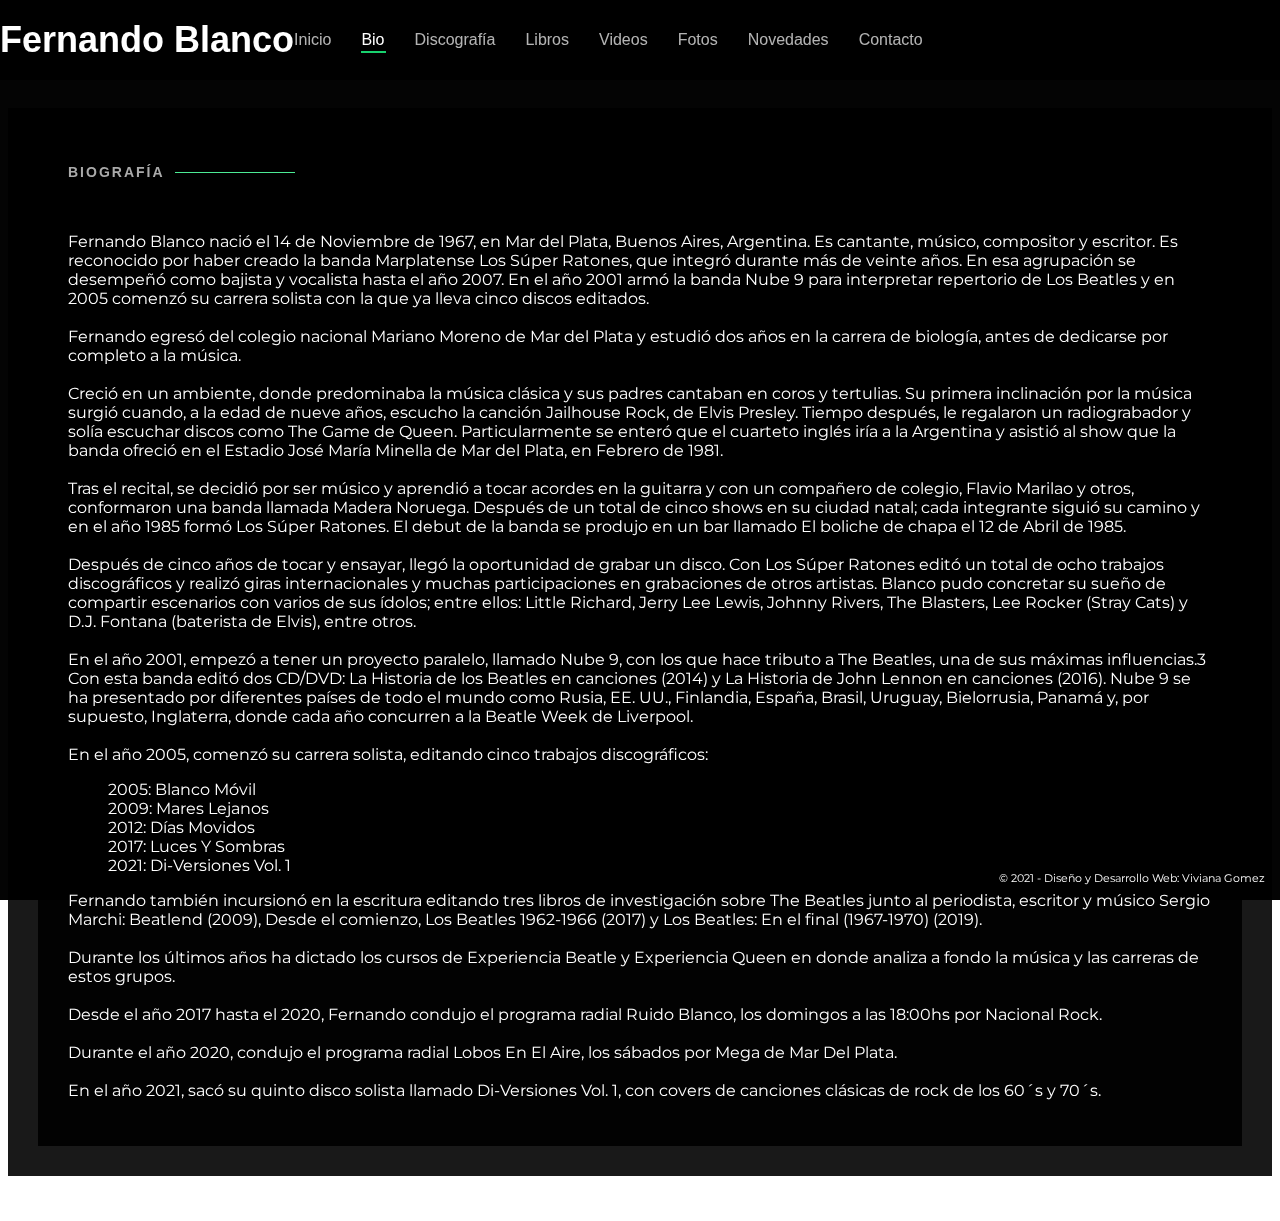
==== sitio/bio.html @ 7fdde0a2 "Add files via upload" ====
<!DOCTYPE html>
<html lang="en">

<head>
    <meta charset="UTF-8">
    <meta name="viewport" content="width=device-width, initial-scale=1.0">
    <title>Fernando Blanco - Sitio Oficial</title>
    <link rel="preconnect" href="https://fonts.googleapis.com">
    <link rel="preconnect" href="https://fonts.gstatic.com" crossorigin>
    <link href="https://fonts.googleapis.com/css2?family=Montserrat:wght@200&display=swap" rel="stylesheet">
    <link href="https://cdn.jsdelivr.net/npm/bootstrap@5.0.2/dist/css/bootstrap.min.css" rel="stylesheet"
        integrity="sha384-EVSTQN3/azprG1Anm3QDgpJLIm9Nao0Yz1ztcQTwFspd3yD65VohhpuuCOmLASjC" crossorigin="anonymous">
    <link rel="stylesheet" href="https://cdn.jsdelivr.net/npm/bootstrap-icons@1.5.0/font/bootstrap-icons.css">
    <link rel="stylesheet" href="https://stackpath.bootstrapcdn.com/font-awesome/4.7.0/css/font-awesome.min.css">
    <link rel="stylesheet" href="css/style.css">
</head>

<body>
    <header id="header" class="header-top">
        <div class="container">

            <h1><a href="index.html">Fernando Blanco</a></h1>

            <nav id="navbar" class="navbar">
                <ul>
                    <li><a class="nav-link" href="index.html">Inicio</a></li>
                    <li><a class="nav-link active" href="bio.html">Bio</a></li>
                    <li><a class="nav-link" href="discos.html">Discografía</a></li>
                    <li><a class="nav-link" href="libros.html">Libros</a></li>
                    <li><a class="nav-link" href="videos.html">Videos</a></li>
                    <li><a class="nav-link" href="fotos.html">Fotos</a></li>
                    <li><a class="nav-link" href="news.html">Novedades</a></li>
                    <li><a class="nav-link" href="contact.html">Contacto</a></li>
                </ul>
                <i class="bi mobile-nav-toggle bi-list"></i>
            </nav><!-- .navbar -->

            <div class="social-links">
                <a href="#" class="twitter"><i class="bi bi-twitter"></i></a>
                <a href="#" class="facebook"><i class="bi bi-facebook"></i></a>
                <a href="#" class="instagram"><i class="bi bi-instagram"></i></a>
                <a href="#" class="linkedin"><i class="bi bi-linkedin"></i></a>
            </div>
        </div>
    </header>
    <section id="bio" class="bio section-show">
        <div class="bio container">
            <div class="bio container">
                <div class="section-title">
                    <h2>Biografía</h2>
                </div>
                <center><img src="../fjb/img/bio.jpg" alt=""></center>
                <p class="fst-italic">

                    Fernando Blanco nació el 14 de Noviembre de 1967, en Mar del Plata, Buenos Aires, Argentina. Es
                    cantante, músico, compositor y escritor.​ Es reconocido por haber creado la banda Marplatense
                    Los
                    Súper Ratones, que integró durante más de veinte años. En esa agrupación se desempeñó como
                    bajista y
                    vocalista hasta el año 2007. En el año 2001 armó la banda Nube 9 para interpretar repertorio de
                    Los
                    Beatles y en 2005 comenzó su carrera solista con la que ya lleva cinco discos editados.
                    <br><br>
                    Fernando egresó del colegio nacional Mariano Moreno de Mar del Plata y estudió dos años en la
                    carrera
                    de biología, antes de dedicarse por completo a la música.
                    <br><br>
                    Creció en un ambiente, donde predominaba la música clásica y sus padres cantaban en coros y
                    tertulias. Su primera inclinación por la música surgió cuando, a la edad de nueve años, escucho
                    la
                    canción Jailhouse Rock, de Elvis Presley. Tiempo después, le regalaron un radiograbador y solía
                    escuchar discos como The Game de Queen. Particularmente se enteró que el cuarteto inglés iría a
                    la
                    Argentina y asistió al show que la banda ofreció en el Estadio José María Minella de Mar del
                    Plata,
                    en Febrero de 1981.
                    <br><br>
                    Tras el recital, se decidió por ser músico y aprendió a tocar acordes en la guitarra y con un
                    compañero de colegio, Flavio Marilao y otros, conformaron una banda llamada Madera Noruega.
                    Después
                    de un total de cinco shows en su ciudad natal; cada integrante siguió su camino y en el año 1985
                    formó Los Súper Ratones. El debut de la banda se produjo en un bar llamado El boliche de chapa
                    el 12
                    de Abril de 1985.
                    <br><br>
                    Después de cinco años de tocar y ensayar, llegó la oportunidad de grabar un disco. Con Los Súper
                    Ratones editó un total de ocho trabajos discográficos y realizó giras internacionales y muchas
                    participaciones en grabaciones de otros artistas. Blanco pudo concretar su sueño de compartir
                    escenarios con varios de sus ídolos; entre ellos: Little Richard, Jerry Lee Lewis, Johnny
                    Rivers,
                    The Blasters, Lee Rocker (Stray Cats) y D.J. Fontana (baterista de Elvis), entre otros.
                    <br><br>
                    En el año 2001, empezó a tener un proyecto paralelo, llamado Nube 9, con los que hace tributo a
                    The
                    Beatles, una de sus máximas influencias.3​ Con esta banda editó dos CD/DVD: La Historia de los
                    Beatles en canciones (2014) y La Historia de John Lennon en canciones (2016). Nube 9 se ha
                    presentado por diferentes países de todo el mundo como Rusia, EE. UU., Finlandia, España,
                    Brasil,
                    Uruguay, Bielorrusia, Panamá y, por supuesto, Inglaterra, donde cada año concurren a la Beatle
                    Week
                    de Liverpool.
                    <br><br>
                    En el año 2005, comenzó su carrera solista, editando cinco trabajos discográficos:
                <ul class="fst-italic" style="list-style-type: none;">
                    <li>2005: Blanco Móvil</li>
                    <li>2009: Mares Lejanos</li>
                    <li>2012: Días Movidos</li>
                    <li>2017: Luces Y Sombras</li>
                    <li>2021: Di-Versiones Vol. 1</li>
                </ul>
                <p class="fst-italic">Fernando también incursionó en la escritura editando tres libros de
                    investigación
                    sobre The Beatles junto al periodista, escritor y músico Sergio Marchi: Beatlend (2009), Desde
                    el
                    comienzo, Los Beatles 1962-1966 (2017) y Los Beatles: En el final (1967-1970) (2019).
                    <br><br>
                    Durante los últimos años ha dictado los cursos de Experiencia Beatle y Experiencia Queen en
                    donde
                    analiza a fondo la música y las carreras de estos grupos.
                    <br><br>
                    Desde el año 2017 hasta el 2020, Fernando condujo el programa radial Ruido Blanco, los domingos
                    a
                    las 18:00hs por Nacional Rock.
                    <br><br>
                    Durante el año 2020, condujo el programa radial Lobos En El Aire, los sábados por Mega de Mar
                    Del
                    Plata.
                    <br><br>
                    En el año 2021, sacó su quinto disco solista llamado Di-Versiones Vol. 1, con covers de
                    canciones
                    clásicas de rock de los 60´s y 70´s.
                </p>
                </p>
            </div>
        </div>
        <div class="creditos">
            © 2021 - Diseño y Desarrollo Web: Viviana Gomez</a>
        </div>
</body>
---- sitio/css/style.css ----
/*--------------------------------------------------------------
# General
--------------------------------------------------------------*/
body {
      font-family: 'Montserrat', sans-serif;
      background-color: #040404;
      color: #fff;
      position: relative;
      background: transparent;
     }

body::before {
              content: "";
              position: fixed;
              background: #040404 url("../img/index.jpg") top right no-repeat;
              background-size: cover;
              left: 0;
              right: 0;
              top: 0;
              height: 100vh;
              z-index: -1;
             }

@media (min-width: 1024px) {
                            body::before {
                            background-attachment: fixed;
                                         }
                           }

a {
   color: #18d26e;
   text-decoration: none;
  }

a:hover {
         color: #35e888;
         text-decoration: none;
        }

h1, h2, h3, h4, h5, h6 {
                        font-family: "Raleway", sans-serif;
                       }

/*--------------------------------------------------------------
# Header
--------------------------------------------------------------*/
#header {
         transition: ease-in-out 0.3s;
         position: relative;
         height: 100vh;
         display: flex;
         align-items: center;
         z-index: 997;
         overflow-y: auto;
        }

#header * {
           transition: ease-in-out 0.3s;
          }

#header h1 {
            font-size: 48px;
            margin: 0;
            padding: 0;
            line-height: 1;
            font-weight: 700;
            font-family: "Poppins", sans-serif;
           }

#header h1 a, #header h1 a:hover {
                                  color: #fff;
                                  line-height: 1;
                                  display: inline-block;
                                  }

#header h2 {
            font-size: 24px;
            margin-top: 20px;
            color: rgba(255, 255, 255, 0.8);
           }

#header img {
             padding: 0;
             margin: 0;
            }

#header .social-links {
                       margin-top: 40px;
                       display: flex;
                      }

#header .social-links a {
                         font-size: 20px;
                         display: flex;
                         justify-content: center;
                         align-items: center;
                         background: rgba(255, 255, 255, 0.1);
                         color: #fff;
                         line-height: 1;
                         margin-right: 8px;
                         border-radius: 50%;
                         width: 40px;
                         height: 40px;
                        }

#header .social-links a:hover {
                               background: #18d26e;
                              }

@media (max-width: 992px) {
                           #header h1 {
                                       font-size: 36px;
                                      }

                            #header h2 {
                                        font-size: 20px;
                                        line-height: 30px;
                                       }

                            #header .social-links {
                                                   margin-top: 15px;
                                                  }
                            
                             #header .container {
                                                 display: flex;
                                                 flex-direction: column;
                                                 align-items: center;
                                                }
                          }

/* Header Top */
#header.header-top {
                    height: 80px;
                    position: fixed;
                    left: 0;
                    top: 0;
                    right: 0;
                    background: rgba(0, 0, 0, 0.9);
                   }

#header.header-top .social-links, #header.header-top h2 {
                                                         display: none;
                                                        }

#header.header-top h1 {
                       margin-right: auto;
                       font-size: 36px;
                      }

#header.header-top .container {
                               display: flex;
                               align-items: center;
                              }

#header.header-top .navbar {
                            margin: 0;
                           }

@media (max-width: 768px) {
                           #header.header-top {
                                               height: 60px;
                                              }
                           #header.header-top h1 {
                                                  font-size: 26px;
                                                 }
                          }

/*--------------------------------------------------------------
# Navigation Menu
--------------------------------------------------------------*/
/**
* Desktop Navigation 
*/
.navbar {
         padding: 0;
         margin-top: 35px;
        }
      
.navbar ul {
            margin: 0;
            padding: 0;
            display: flex;
            list-style: none;
            align-items: center;
           }
      
.navbar li {
            position: relative;
           }
      
.navbar li + li {
                 margin-left: 30px;
                }

.navbar a, .navbar a:focus {
                            display: flex;
                            align-items: center;
                            justify-content: space-between;
                            padding: 0;
                            font-family: "Poppins", sans-serif;
                            font-size: 16px;
                            font-weight: 400;
                            color: rgba(255, 255, 255, 0.7);
                            white-space: nowrap;
                            transition: 0.3s;
                           }
                      
.navbar a i, .navbar a:focus i {
                                font-size: 12px;
                                line-height: 0;
                                margin-left: 5px;
                               }
                      
.navbar a:before {
                  content: "";
                  position: absolute;
                  width: 0;
                  height: 2px;
                  bottom: -4px;
                  left: 0;
                  background-color: #18d26e;
                  visibility: hidden;
                  width: 0px;
                  transition: all 0.3s ease-in-out 0s;
                 }
                      
.navbar a:hover:before, .navbar li:hover > a:before, .navbar .active:before {
                                                                             visibility: visible;
                                                                             width: 25px;
                                                                            }
                      
.navbar a:hover, .navbar .active, .navbar .active:focus, .navbar li:hover > a {
                                                                               color: #fff;
                                                                              }

/**
* Mobile Navigation 
*/
.mobile-nav-toggle {
                    color: #fff;
                    font-size: 28px;
                    cursor: pointer;
                    display: none;
                    line-height: 0;
                    transition: 0.5s;
                    position: fixed;
                    right: 15px;
                    top: 15px;
                   }
      
@media (max-width: 991px) {
                           .mobile-nav-toggle {
                                               display: block;
                                              }
                           .navbar ul {
                                       display: none;
                                      }
                          }
      
.navbar-mobile {
                position: fixed;
                overflow: hidden;
                top: 0;
                right: 0;
                left: 0;
                bottom: 0;
                background: rgba(0, 0, 0, 0.9);
                transition: 0.3s;
                z-index: 999;
                margin-top: 0;
               }
      
.navbar-mobile .mobile-nav-toggle {
                                   position: absolute;
                                   top: 15px;
                                   right: 15px;
                                  }
      
.navbar-mobile ul {
                   display: block;
                   position: absolute;
                   top: 55px;
                   right: 15px;
                   bottom: 45px;
                   left: 15px;
                   padding: 10px 0;
                   overflow-y: auto;
                   transition: 0.3s;
                   border: 2px solid rgba(255, 255, 255, 0.2);
                  }
      
.navbar-mobile li {
                   padding: 12px 20px;
                  }
      
.navbar-mobile li + li {
                        margin: 0;
                       }
      
.navbar-mobile a {
                  font-size: 16px;
                  position: relative;
                 }

/*--------------------------------------------------------------
# Creditos
--------------------------------------------------------------*/
.creditos {
           position: fixed;
           right: 0;
           left: 0;
           bottom: 0;
           padding: 15px;
           text-align: right;
           font-size: 11px;
           color: #fff;
           z-index: 999999;
          }
      
@media (max-width: 992px) {
                           .creditos {
                                      text-align: center;
                                      padding: 10px;
                                      background: rgba(0, 0, 0, 0.8);
                                     }
                          }

/*--------------------------------------------------------------
# Sections 
--------------------------------------------------------------*/
section {
         overflow: hidden;
         position: absolute;
         width: 100%;
         top: 140px;
         bottom: 100%;
         opacity: 0;
         transition: ease-in-out 0.4s;
         z-index: 2;
        }
      
section.section-show {
                      top: 100px;
                      bottom: auto;
                      opacity: 1;
                      padding-bottom: 45px;
                     }
      
section .container {
                    background: rgba(0, 0, 0, 0.9);
                    padding: 30px;
                   }
      
@media (max-width: 768px) {
                           section {
                                    top: 120px;
                                   }
                           section.section-show {
                                                 top: 80px;
                                                }
                          }
      
.section-title h2 {
                   font-size: 14px;
                   font-weight: bold;
                   padding: 0;
                   line-height: 1px;
                   margin: 0 0 20px 0;
                   letter-spacing: 2px;
                   text-transform: uppercase;
                   color: #aaaaaa;
                   font-family: "Poppins", sans-serif;
                  }
      
.section-title h2::after {
                          content: "";
                          width: 120px;
                          height: 1px;
                          display: inline-block;
                          background: #4ceb95;
                          margin: 4px 10px;
                         }
      
.section-title p {
                  margin: 0;
                  margin: -15px 0 15px 0;
                  font-size: 36px;
                  font-weight: 700;
                  text-transform: uppercase;
                  font-family: "Poppins", sans-serif;
                  color: #fff;
                 }

/*--------------------------------------------------------------
# Bio
--------------------------------------------------------------*/
.bio .content h3 {
                  font-weight: 700;
                  font-size: 26px;
                  color: #18d26e;
                 }     
.bio.content p:last-child {
                           margin-bottom: 0;
                          }
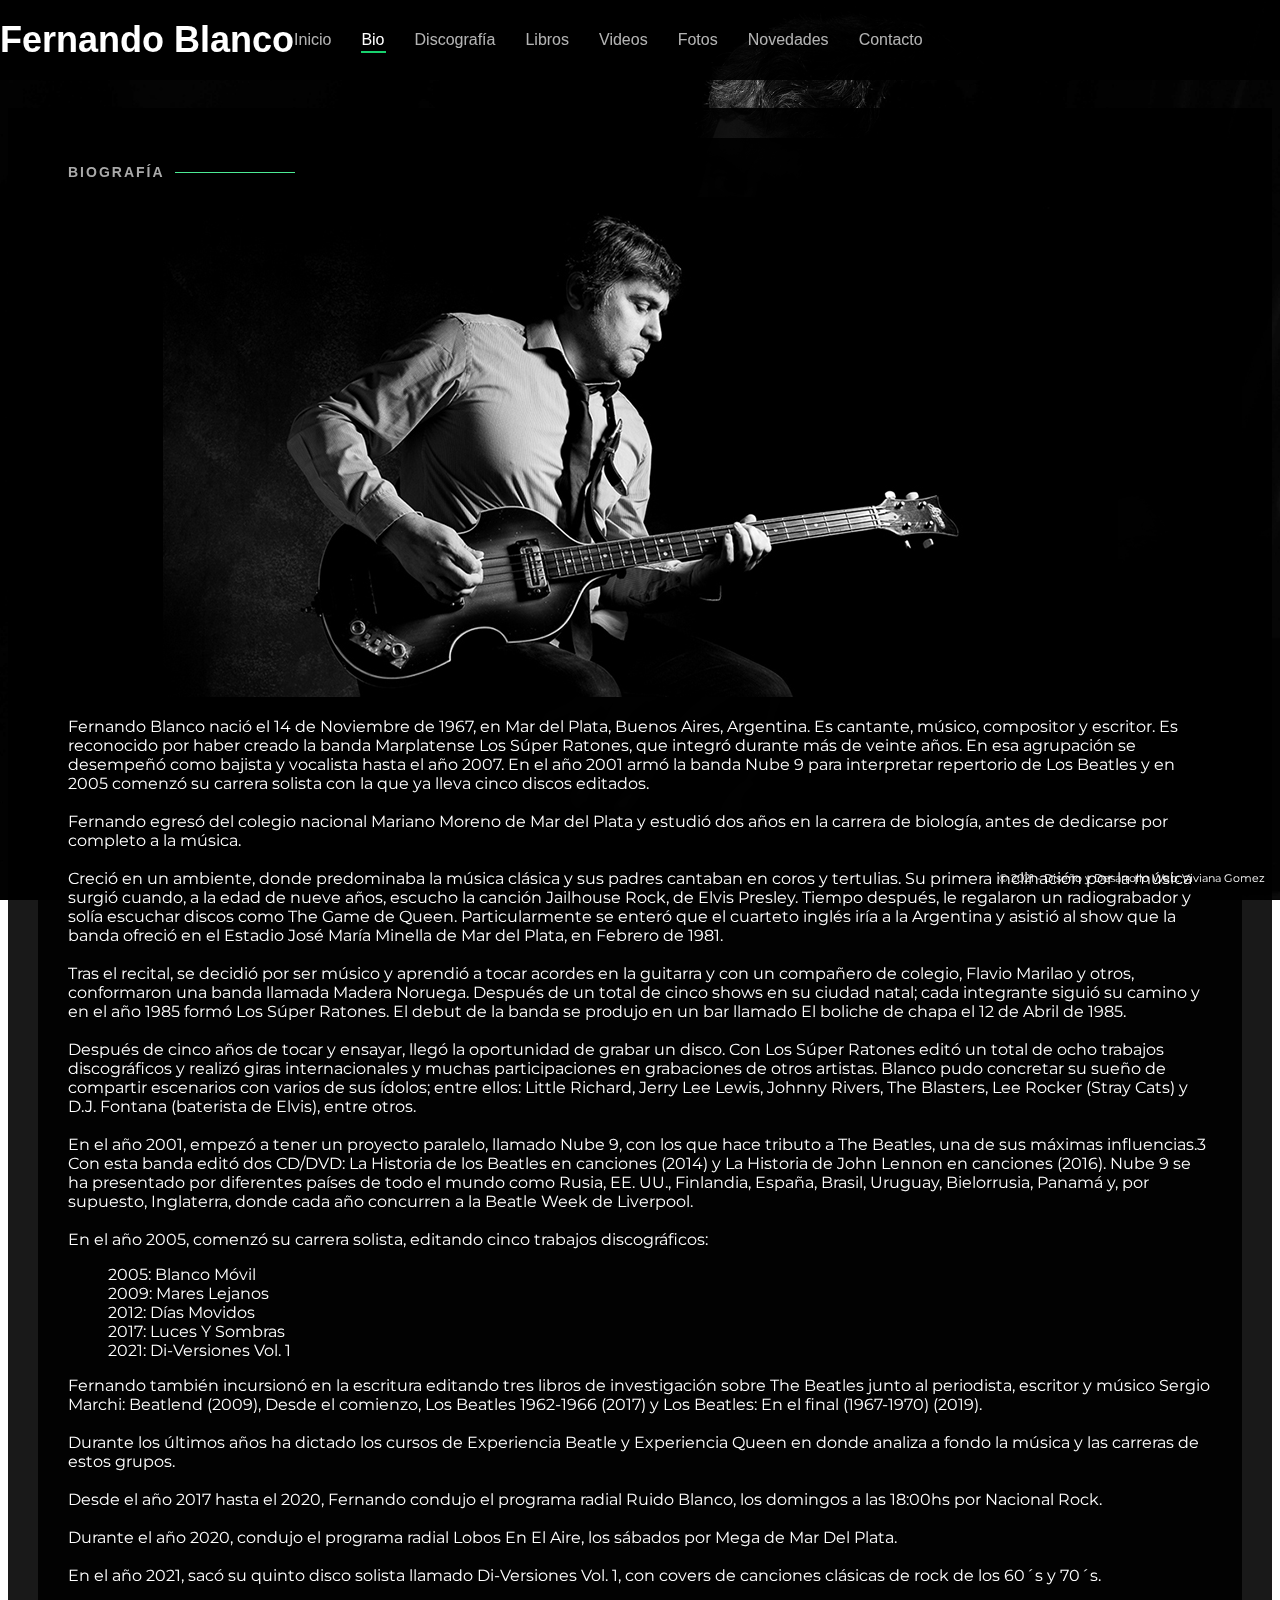
==== commit 7612f219: "Update bio.html" ====
--- a/sitio/bio.html
+++ b/sitio/bio.html
@@ -49,7 +49,7 @@
                 <div class="section-title">
                     <h2>Biografía</h2>
                 </div>
-                <center><img src="../fjb/img/bio.jpg" alt=""></center>
+                <center><img src="../sitio/img/bio.jpg" alt=""></center>
                 <p class="fst-italic">
 
                     Fernando Blanco nació el 14 de Noviembre de 1967, en Mar del Plata, Buenos Aires, Argentina. Es
@@ -136,4 +136,4 @@
         <div class="creditos">
             © 2021 - Diseño y Desarrollo Web: Viviana Gomez</a>
         </div>
-</body>+</body>
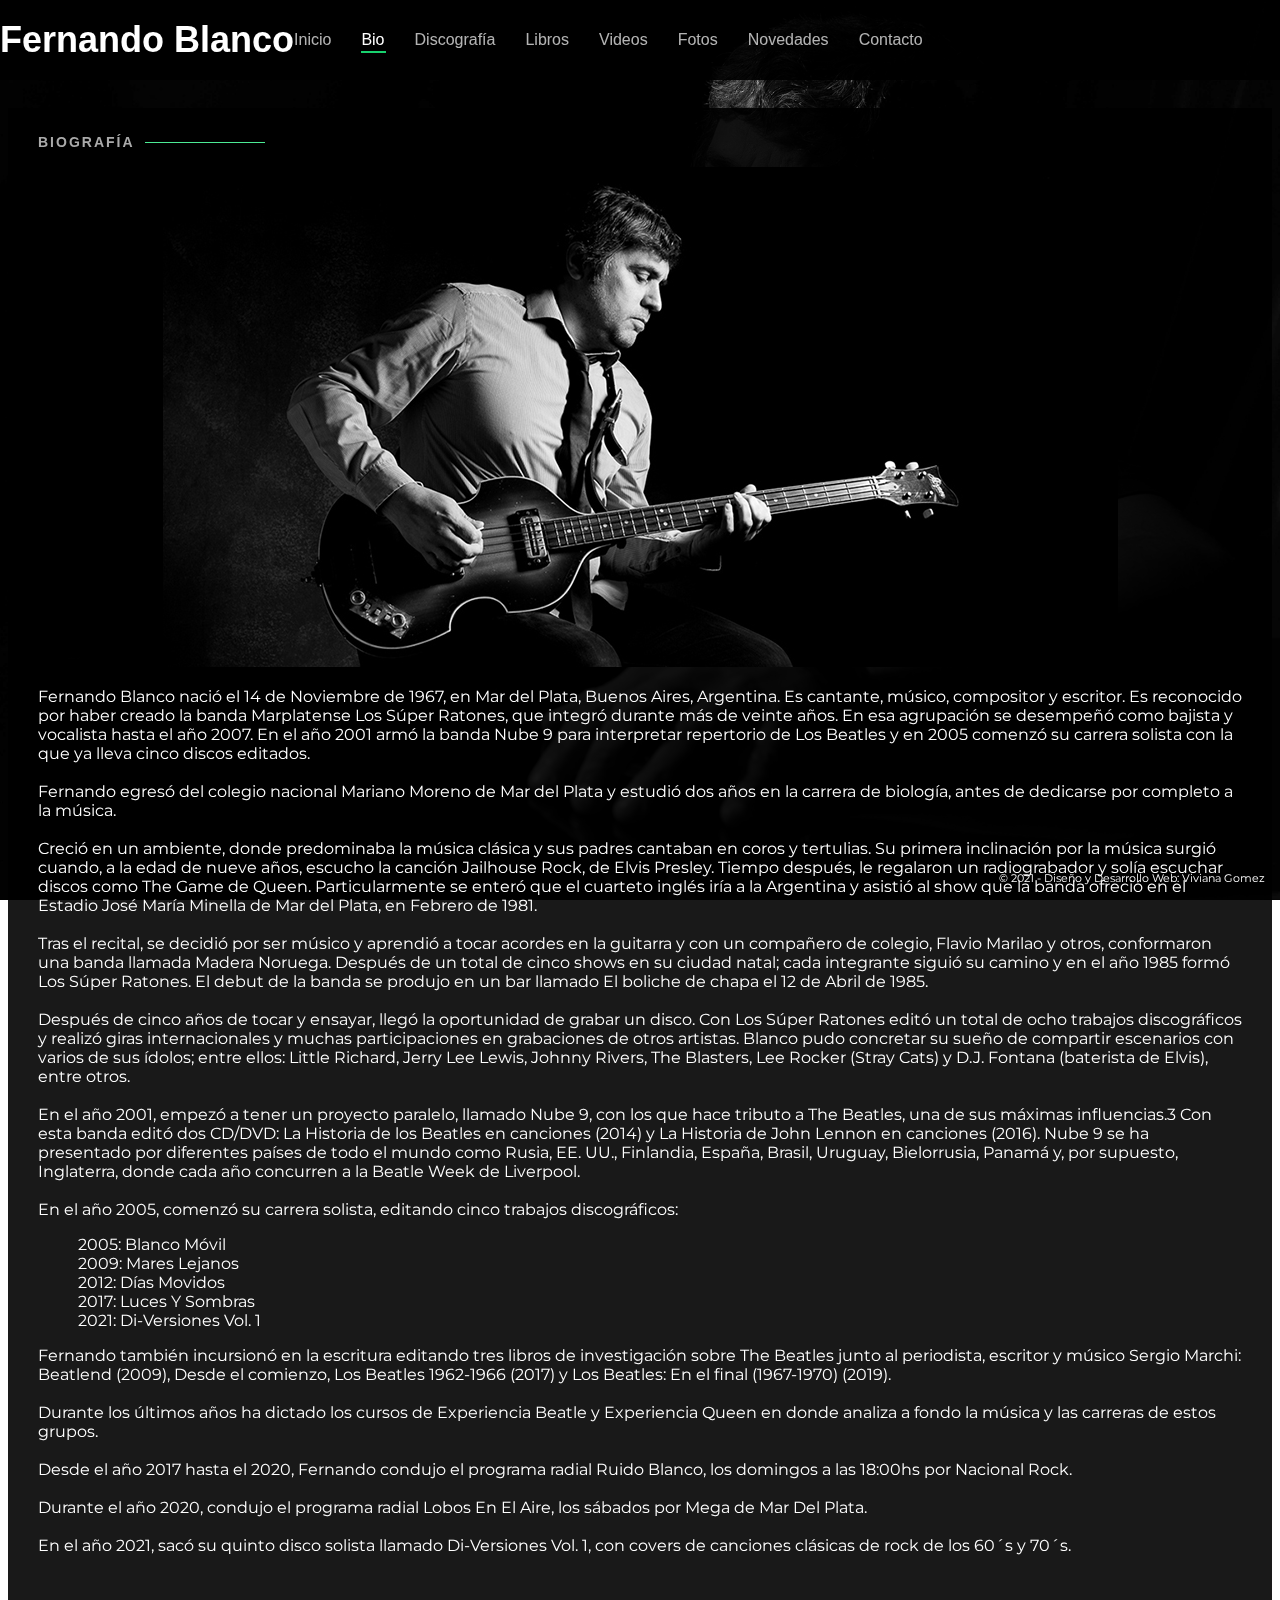
==== commit f351bd56: "Update bio.html" ====
--- a/sitio/bio.html
+++ b/sitio/bio.html
@@ -35,18 +35,11 @@
                 <i class="bi mobile-nav-toggle bi-list"></i>
             </nav><!-- .navbar -->
 
-            <div class="social-links">
-                <a href="#" class="twitter"><i class="bi bi-twitter"></i></a>
-                <a href="#" class="facebook"><i class="bi bi-facebook"></i></a>
-                <a href="#" class="instagram"><i class="bi bi-instagram"></i></a>
-                <a href="#" class="linkedin"><i class="bi bi-linkedin"></i></a>
-            </div>
         </div>
     </header>
     <section id="bio" class="bio section-show">
         <div class="bio container">
-            <div class="bio container">
-                <div class="section-title">
+              <div class="section-title">
                     <h2>Biografía</h2>
                 </div>
                 <center><img src="../sitio/img/bio.jpg" alt=""></center>
@@ -133,7 +126,8 @@
                 </p>
             </div>
         </div>
+    </section>
         <div class="creditos">
-            © 2021 - Diseño y Desarrollo Web: Viviana Gomez</a>
+            © 2021 - Diseño y Desarrollo Web: Viviana Gomez
         </div>
 </body>
